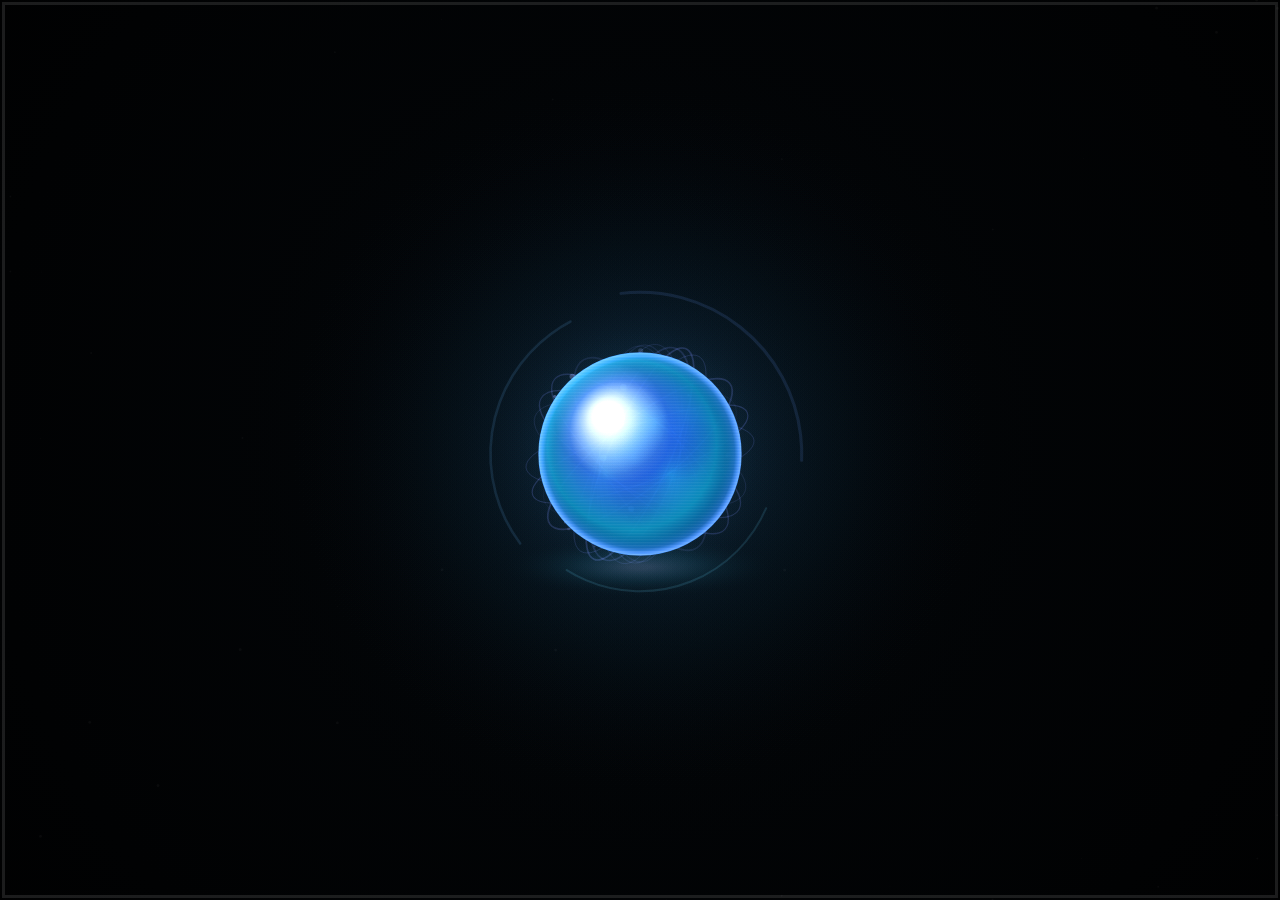
==== frontend/index.html @ 377d3d55 "Cassie v1.2.2 git deploy" ====
<!DOCTYPE html>
<html lang="en">
<head>
  <meta charset="UTF-8">
  <meta name="viewport" content="width=device-width, initial-scale=1.0">
  <title>Cassie</title>
  <style>
    * { margin: 0; padding: 0; box-sizing: border-box; }
    html, body {
      width: 100%;
      height: 100%;
      overflow: hidden;
      background: #000;
      cursor: none;
    }
    #canvas {
      display: block;
      width: 100vw;
      height: 100vh;
      image-rendering: auto;
    }
  </style>
</head>
<body>
  <canvas id="canvas"></canvas>
  <script src="mic_border.js"></script>
  <script src="sphere.js"></script>
  <script src="ws_client.js"></script>
</body>
</html>
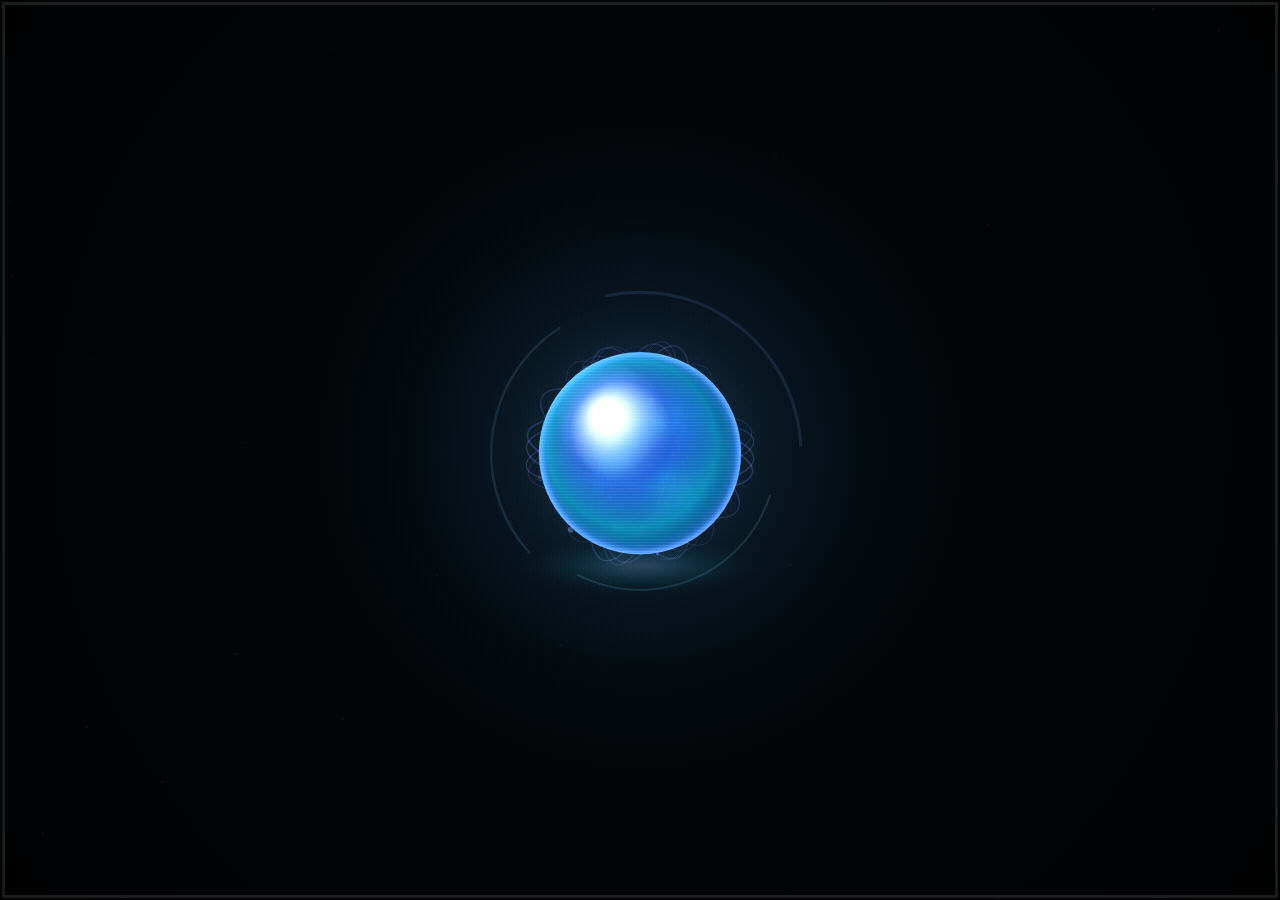
==== commit 3abe90bf: "Fix Pi half-screen kiosk display (v1.2.5) Co-authored-by: Cursor <cursoragent@cursor.com>" ====
--- a/frontend/index.html
+++ b/frontend/index.html
@@ -2,7 +2,7 @@
 <html lang="en">
 <head>
   <meta charset="UTF-8">
-  <meta name="viewport" content="width=device-width, initial-scale=1.0">
+  <meta name="viewport" content="width=device-width, height=device-height, initial-scale=1.0">
   <title>Cassie</title>
   <style>
     * { margin: 0; padding: 0; box-sizing: border-box; }
@@ -14,15 +14,19 @@
       cursor: none;
     }
     #canvas {
+      position: fixed;
+      top: 0;
+      left: 0;
+      width: 100%;
+      height: 100%;
       display: block;
-      width: 100vw;
-      height: 100vh;
-      image-rendering: auto;
+      background: #000;
     }
   </style>
 </head>
 <body>
   <canvas id="canvas"></canvas>
+  <script src="kiosk_boot.js"></script>
   <script src="mic_border.js"></script>
   <script src="sphere.js"></script>
   <script src="ws_client.js"></script>
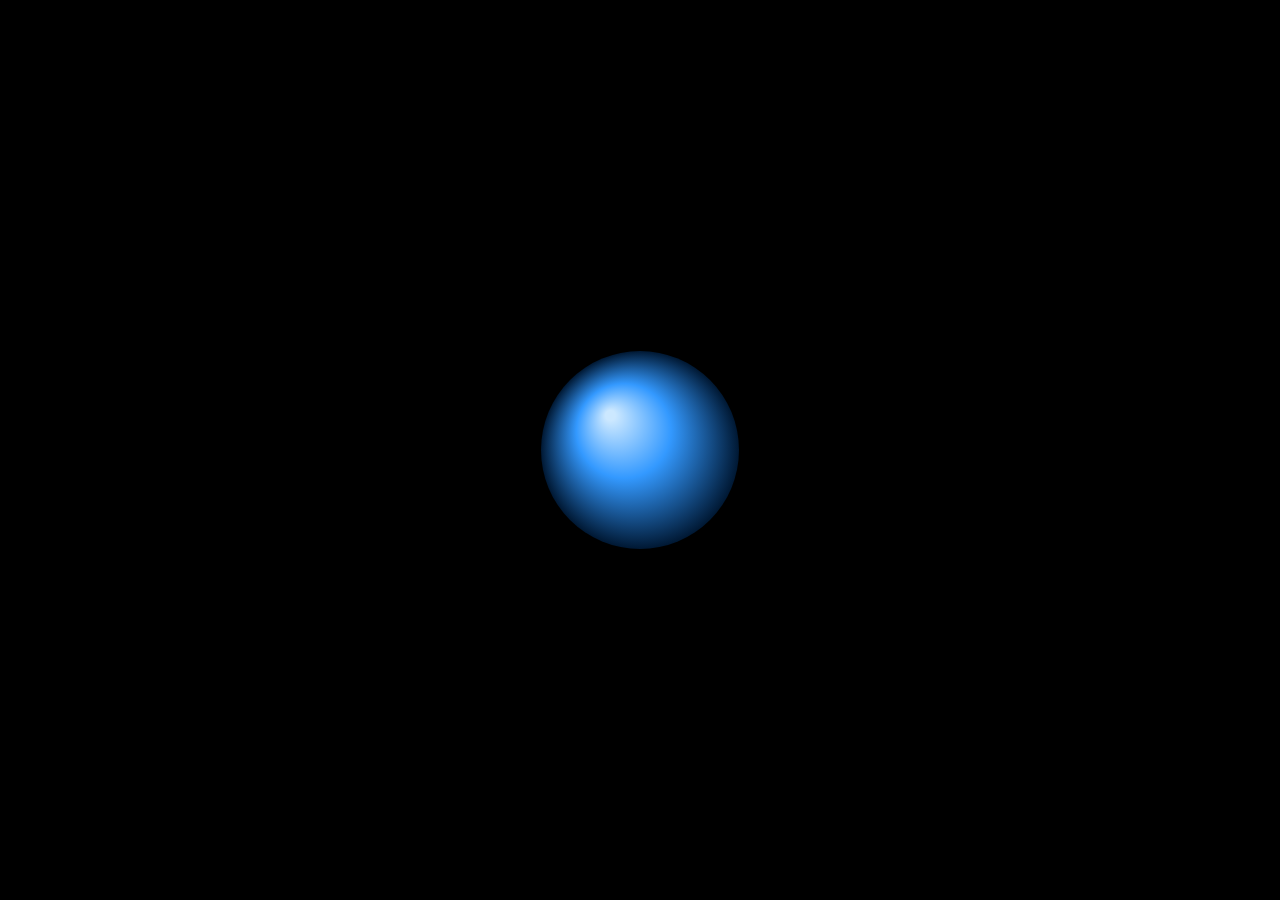
==== commit 5b53d3f9: "Fix white kiosk screen: inline orb fallback, script paths (v1.2.7) Co-authored-by: Cursor <cursorage" ====
--- a/frontend/index.html
+++ b/frontend/index.html
@@ -10,7 +10,7 @@
       width: 100%;
       height: 100%;
       overflow: hidden;
-      background: #000;
+      background: #000 !important;
       cursor: none;
     }
     #canvas {
@@ -26,9 +26,39 @@
 </head>
 <body>
   <canvas id="canvas"></canvas>
-  <script src="kiosk_boot.js"></script>
-  <script src="mic_border.js"></script>
-  <script src="sphere.js"></script>
-  <script src="ws_client.js"></script>
+  <!-- Inline boot: Pi Chromium shows white until JS paints the canvas -->
+  <script>
+  (function () {
+    var canvas = document.getElementById('canvas');
+    var bootId = null;
+    function paintFallback() {
+      var w = window.innerWidth || screen.width || 800;
+      var h = window.innerHeight || screen.height || 480;
+      canvas.width = w;
+      canvas.height = h;
+      var ctx = canvas.getContext('2d', { alpha: false });
+      ctx.fillStyle = '#000000';
+      ctx.fillRect(0, 0, w, h);
+      var cx = w / 2, cy = h / 2, r = Math.min(w, h) * 0.11;
+      var g = ctx.createRadialGradient(cx - r * 0.3, cy - r * 0.35, r * 0.05, cx, cy, r);
+      g.addColorStop(0, '#cce8ff');
+      g.addColorStop(0.45, '#3399ff');
+      g.addColorStop(1, '#001833');
+      ctx.fillStyle = g;
+      ctx.beginPath();
+      ctx.arc(cx, cy, r, 0, Math.PI * 2);
+      ctx.fill();
+    }
+    window.cassieStopBoot = function () {
+      if (bootId) { clearInterval(bootId); bootId = null; }
+    };
+    paintFallback();
+    window.addEventListener('resize', paintFallback);
+    bootId = setInterval(paintFallback, 1000);
+  })();
+  </script>
+  <script src="/sphere.js"></script>
+  <script src="/mic_border.js"></script>
+  <script src="/ws_client.js"></script>
 </body>
 </html>
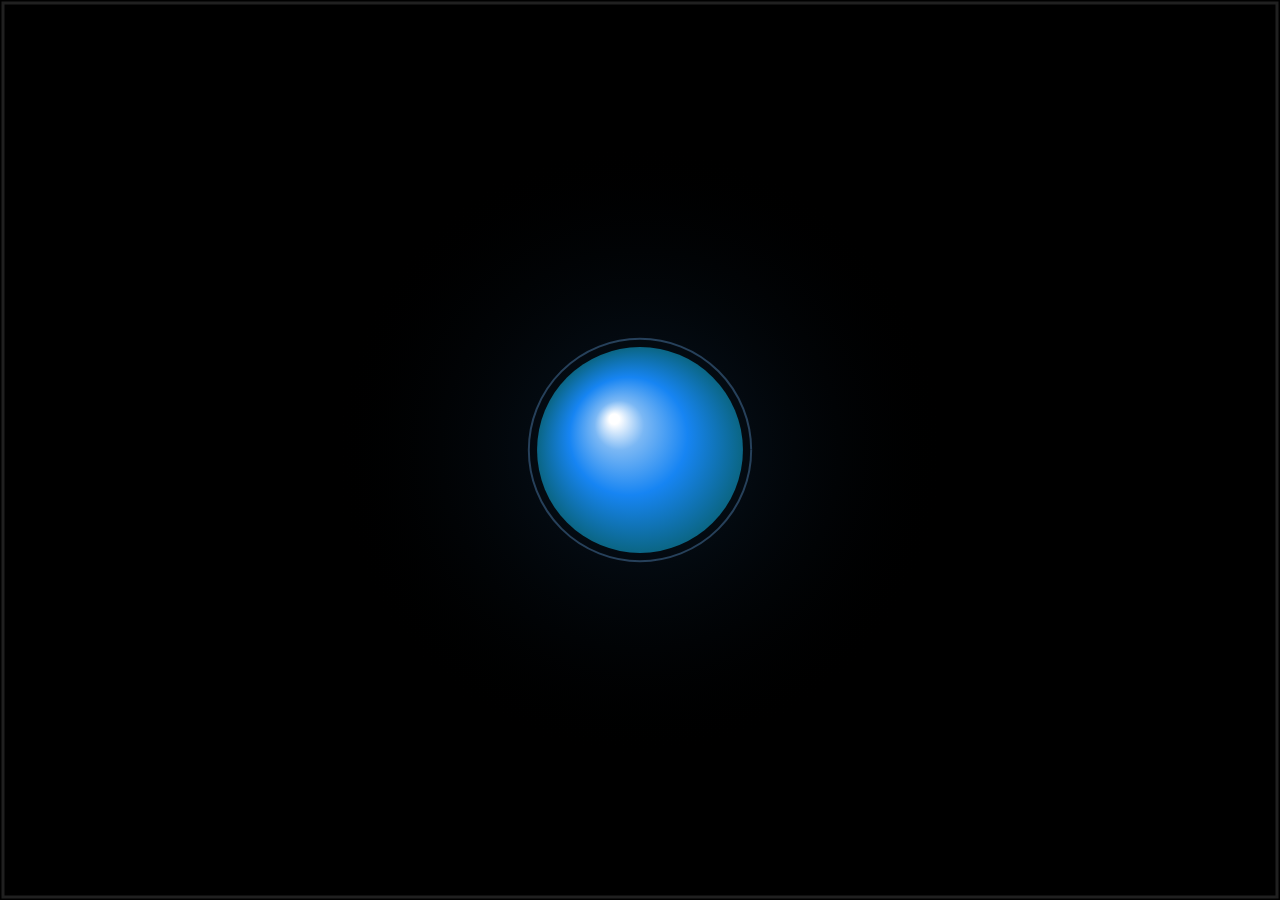
==== commit 6aa0cfc2: "v1.3.0: single-file inline orb UI, no external JS dependencies Co-authored-by: Cursor <cursoragent@c" ====
--- a/frontend/index.html
+++ b/frontend/index.html
@@ -1,64 +1,110 @@
 <!DOCTYPE html>
 <html lang="en">
 <head>
-  <meta charset="UTF-8">
-  <meta name="viewport" content="width=device-width, height=device-height, initial-scale=1.0">
-  <title>Cassie</title>
-  <style>
-    * { margin: 0; padding: 0; box-sizing: border-box; }
-    html, body {
-      width: 100%;
-      height: 100%;
-      overflow: hidden;
-      background: #000 !important;
-      cursor: none;
-    }
-    #canvas {
-      position: fixed;
-      top: 0;
-      left: 0;
-      width: 100%;
-      height: 100%;
-      display: block;
-      background: #000;
-    }
-  </style>
+<meta charset="UTF-8">
+<meta name="viewport" content="width=device-width,height=device-height,initial-scale=1">
+<title>Cassie</title>
+<style>
+  html,body{margin:0;padding:0;width:100%;height:100%;overflow:hidden;background:#000;cursor:none}
+  canvas{position:fixed;top:0;left:0;width:100%;height:100%;display:block}
+</style>
 </head>
 <body>
-  <canvas id="canvas"></canvas>
-  <!-- Inline boot: Pi Chromium shows white until JS paints the canvas -->
-  <script>
-  (function () {
-    var canvas = document.getElementById('canvas');
-    var bootId = null;
-    function paintFallback() {
-      var w = window.innerWidth || screen.width || 800;
-      var h = window.innerHeight || screen.height || 480;
-      canvas.width = w;
-      canvas.height = h;
-      var ctx = canvas.getContext('2d', { alpha: false });
-      ctx.fillStyle = '#000000';
-      ctx.fillRect(0, 0, w, h);
-      var cx = w / 2, cy = h / 2, r = Math.min(w, h) * 0.11;
-      var g = ctx.createRadialGradient(cx - r * 0.3, cy - r * 0.35, r * 0.05, cx, cy, r);
-      g.addColorStop(0, '#cce8ff');
-      g.addColorStop(0.45, '#3399ff');
-      g.addColorStop(1, '#001833');
-      ctx.fillStyle = g;
-      ctx.beginPath();
-      ctx.arc(cx, cy, r, 0, Math.PI * 2);
-      ctx.fill();
-    }
-    window.cassieStopBoot = function () {
-      if (bootId) { clearInterval(bootId); bootId = null; }
+<canvas id="c"></canvas>
+<script>
+(function(){
+  var canvas = document.getElementById('c');
+  var ctx = canvas.getContext('2d');
+  var state = 'idle';
+  var amp = 0;
+  var targetAmp = 0;
+  var t = 0;
+  var COLORS = {
+    idle:      {h:210, a:195},
+    listening: {h:145, a:165},
+    thinking:  {h:35,  a:25},
+    speaking:  {h:300, a:280}
+  };
+
+  function resize() {
+    var w = window.innerWidth || screen.width || 800;
+    var h = window.innerHeight || screen.height || 480;
+    canvas.width = w;
+    canvas.height = h;
+  }
+  window.addEventListener('resize', resize);
+  resize();
+
+  function hsl(h,s,l,a) {
+    return 'hsla(' + h + ',' + s + '%,' + l + '%,' + (a != null ? a : 1) + ')';
+  }
+
+  function draw() {
+    t++;
+    amp += (targetAmp - amp) * 0.2;
+    var w = canvas.width;
+    var h = canvas.height;
+    var cx = w * 0.5;
+    var cy = h * 0.5;
+    var col = COLORS[state] || COLORS.idle;
+    var pulse = 1 + amp * 0.35 + Math.sin(t * 0.04) * 0.04;
+    if (state === 'thinking') pulse += Math.sin(t * 0.08) * 0.06;
+    if (state === 'speaking') pulse += Math.sin(t * 0.12) * 0.1;
+    var r = Math.min(w, h) * 0.11 * pulse;
+
+    ctx.fillStyle = '#000000';
+    ctx.fillRect(0, 0, w, h);
+
+    var glow = ctx.createRadialGradient(cx, cy, r * 0.2, cx, cy, r * 3);
+    glow.addColorStop(0, hsl(col.h, 80, 55, 0.15));
+    glow.addColorStop(1, 'rgba(0,0,0,0)');
+    ctx.fillStyle = glow;
+    ctx.fillRect(0, 0, w, h);
+
+    var g = ctx.createRadialGradient(cx - r * 0.25, cy - r * 0.3, r * 0.05, cx, cy, r);
+    g.addColorStop(0, '#ffffff');
+    g.addColorStop(0.2, hsl(col.h, 85, 72, 1));
+    g.addColorStop(0.55, hsl(col.h, 90, 52, 1));
+    g.addColorStop(1, hsl(col.a, 85, 28, 1));
+    ctx.fillStyle = g;
+    ctx.beginPath();
+    ctx.arc(cx, cy, r, 0, 6.28318);
+    ctx.fill();
+
+    ctx.strokeStyle = hsl(col.h, 70, 65, 0.35);
+    ctx.lineWidth = 2;
+    ctx.beginPath();
+    ctx.arc(cx, cy, r * 1.08, 0, 6.28318);
+    ctx.stroke();
+
+    var border = 3 + amp * 12;
+    var gray = Math.round(160 + amp * 80);
+    var ba = 0.2 + amp * 0.6;
+    ctx.strokeStyle = 'rgba(' + gray + ',' + gray + ',' + gray + ',' + ba + ')';
+    ctx.lineWidth = border;
+    ctx.strokeRect(border, border, w - border * 2, h - border * 2);
+
+    requestAnimationFrame(draw);
+  }
+  draw();
+
+  function connectWs() {
+    var ws;
+    try { ws = new WebSocket('ws://127.0.0.1:8765'); }
+    catch (e) { setTimeout(connectWs, 2000); return; }
+    ws.onmessage = function(ev) {
+      try {
+        var msg = JSON.parse(ev.data);
+        if (msg.type === 'state' && msg.state) state = msg.state;
+        if (msg.amplitude != null) targetAmp = Math.max(0, Math.min(1, msg.amplitude));
+        if (msg.type === 'amplitude') targetAmp = Math.max(0, Math.min(1, msg.amplitude));
+      } catch (e) {}
     };
-    paintFallback();
-    window.addEventListener('resize', paintFallback);
-    bootId = setInterval(paintFallback, 1000);
-  })();
-  </script>
-  <script src="/sphere.js"></script>
-  <script src="/mic_border.js"></script>
-  <script src="/ws_client.js"></script>
+    ws.onclose = function() { setTimeout(connectWs, 2000); };
+    ws.onerror = function() { try { ws.close(); } catch (e) {} };
+  }
+  connectWs();
+})();
+</script>
 </body>
 </html>
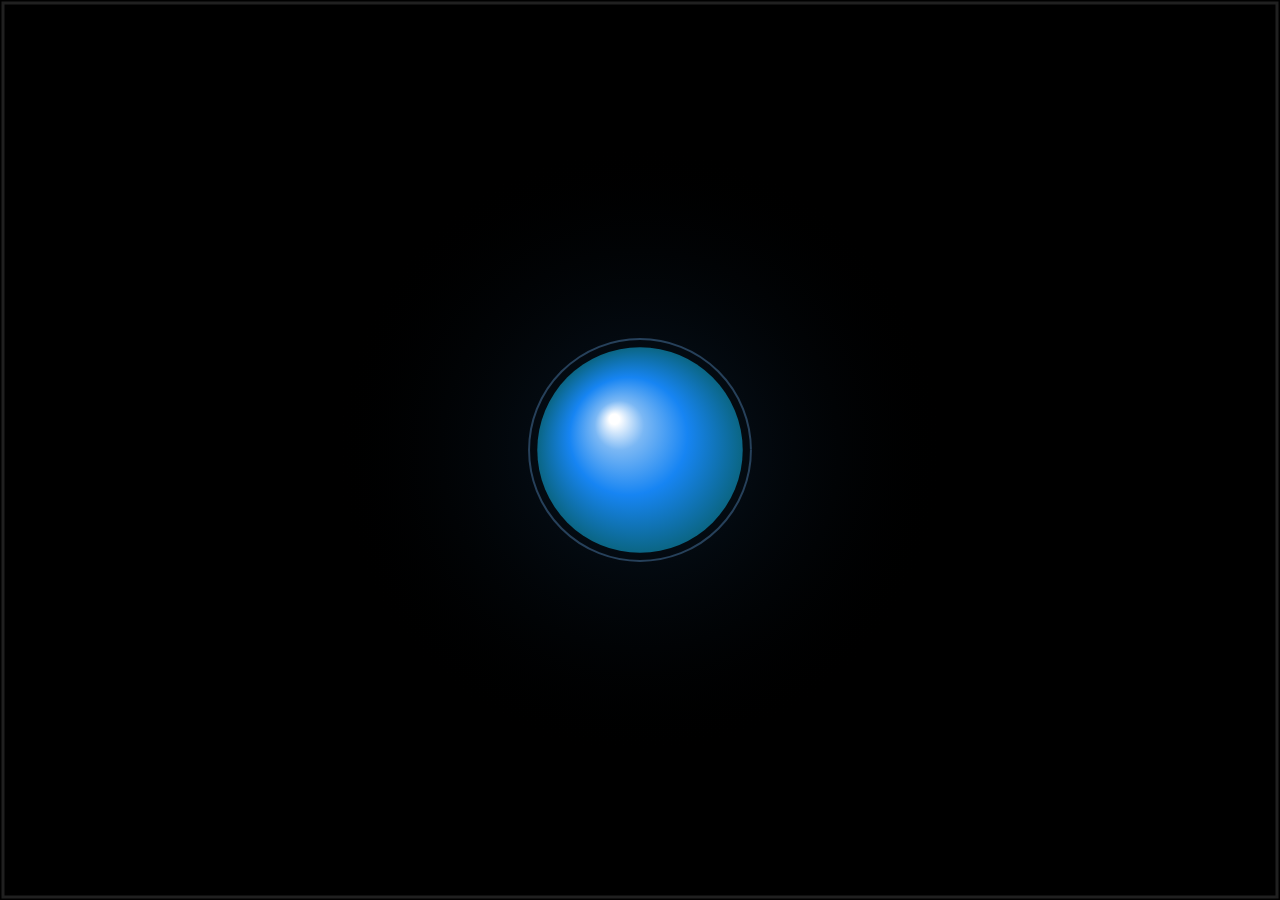
==== commit ca16bb57: "v1.3.1: stop 5-min white screen (keep-awake, browser restart loop) Co-authored-by: Cursor <cursorage" ====
--- a/frontend/index.html
+++ b/frontend/index.html
@@ -40,10 +40,12 @@
   }
 
   function draw() {
+    try {
     t++;
     amp += (targetAmp - amp) * 0.2;
     var w = canvas.width;
     var h = canvas.height;
+    if (w < 2 || h < 2) { resize(); requestAnimationFrame(draw); return; }
     var cx = w * 0.5;
     var cy = h * 0.5;
     var col = COLORS[state] || COLORS.idle;
@@ -83,10 +85,14 @@
     ctx.strokeStyle = 'rgba(' + gray + ',' + gray + ',' + gray + ',' + ba + ')';
     ctx.lineWidth = border;
     ctx.strokeRect(border, border, w - border * 2, h - border * 2);
-
+    } catch (e) {
+      ctx.fillStyle = '#000000';
+      ctx.fillRect(0, 0, canvas.width, canvas.height);
+    }
     requestAnimationFrame(draw);
   }
   draw();
+  setInterval(function() { if (document.hidden) return; try { draw(); } catch (e) {} }, 2000);
 
   function connectWs() {
     var ws;
